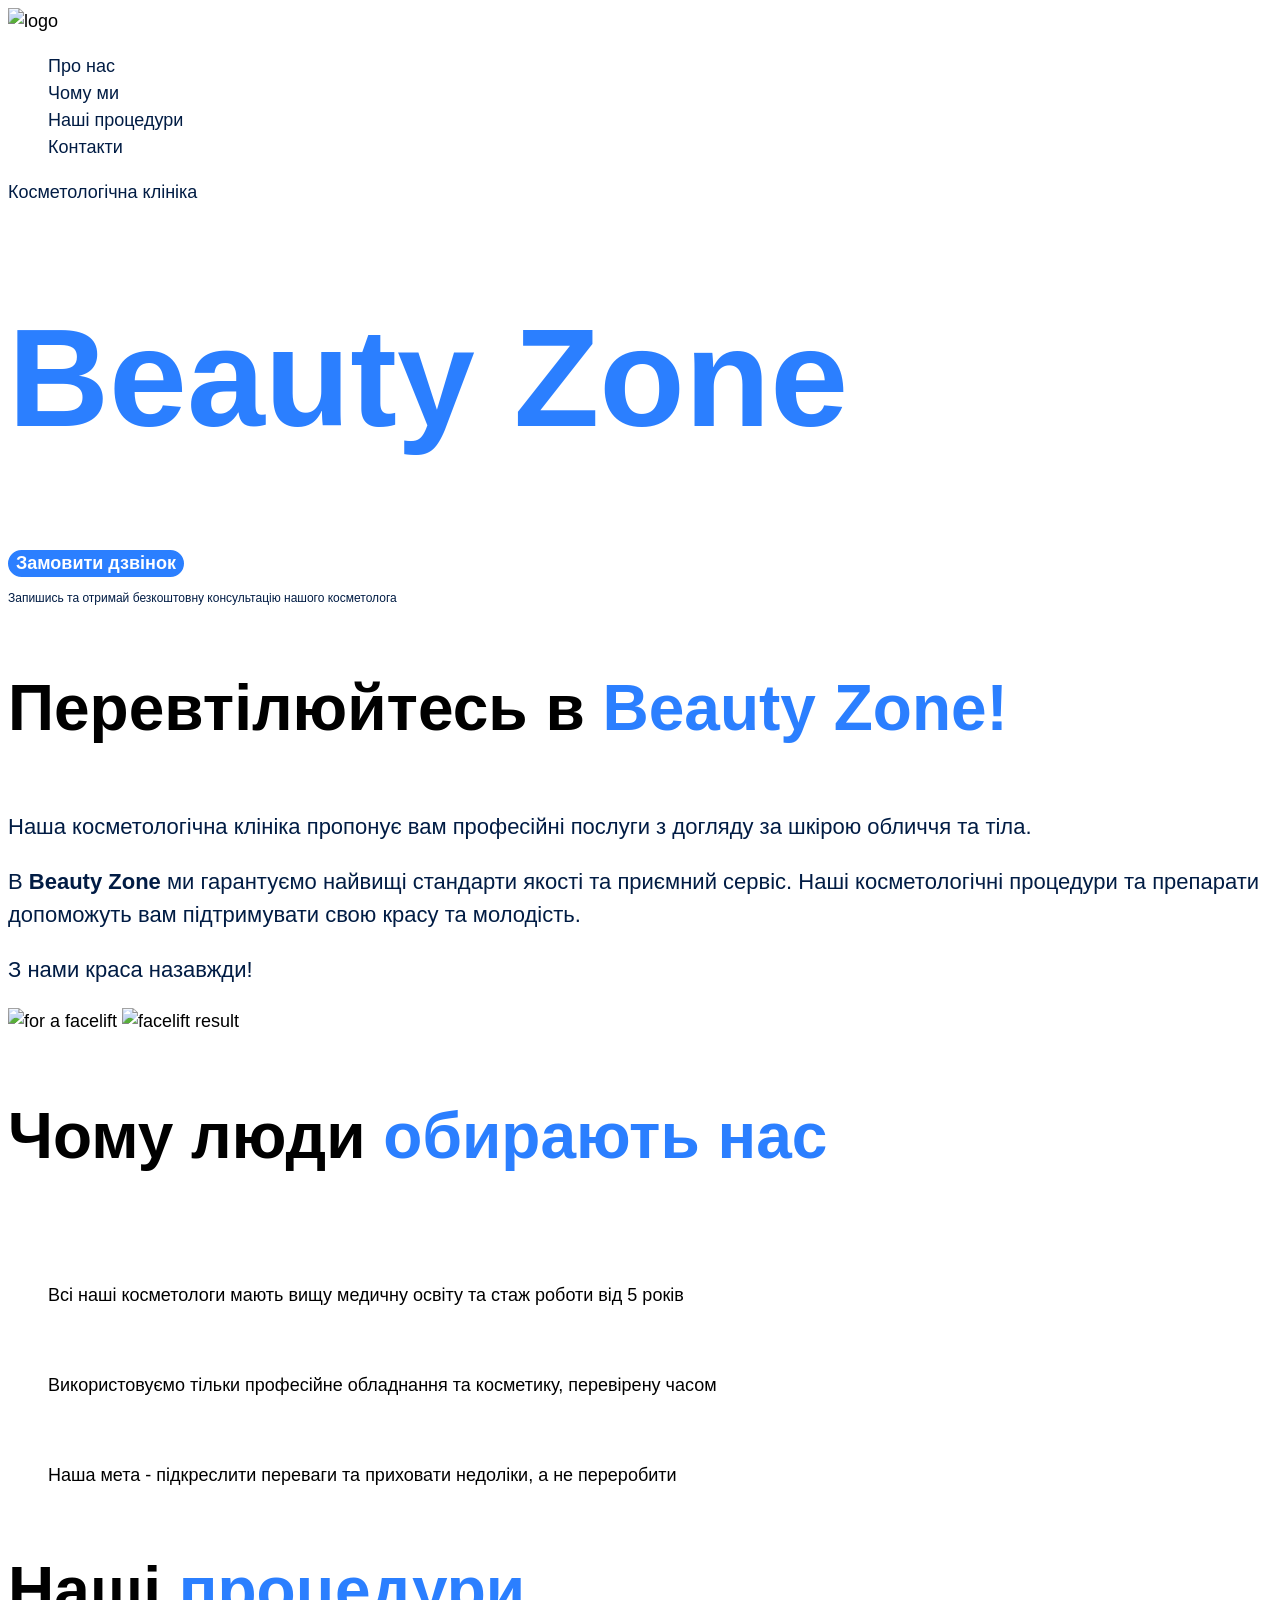
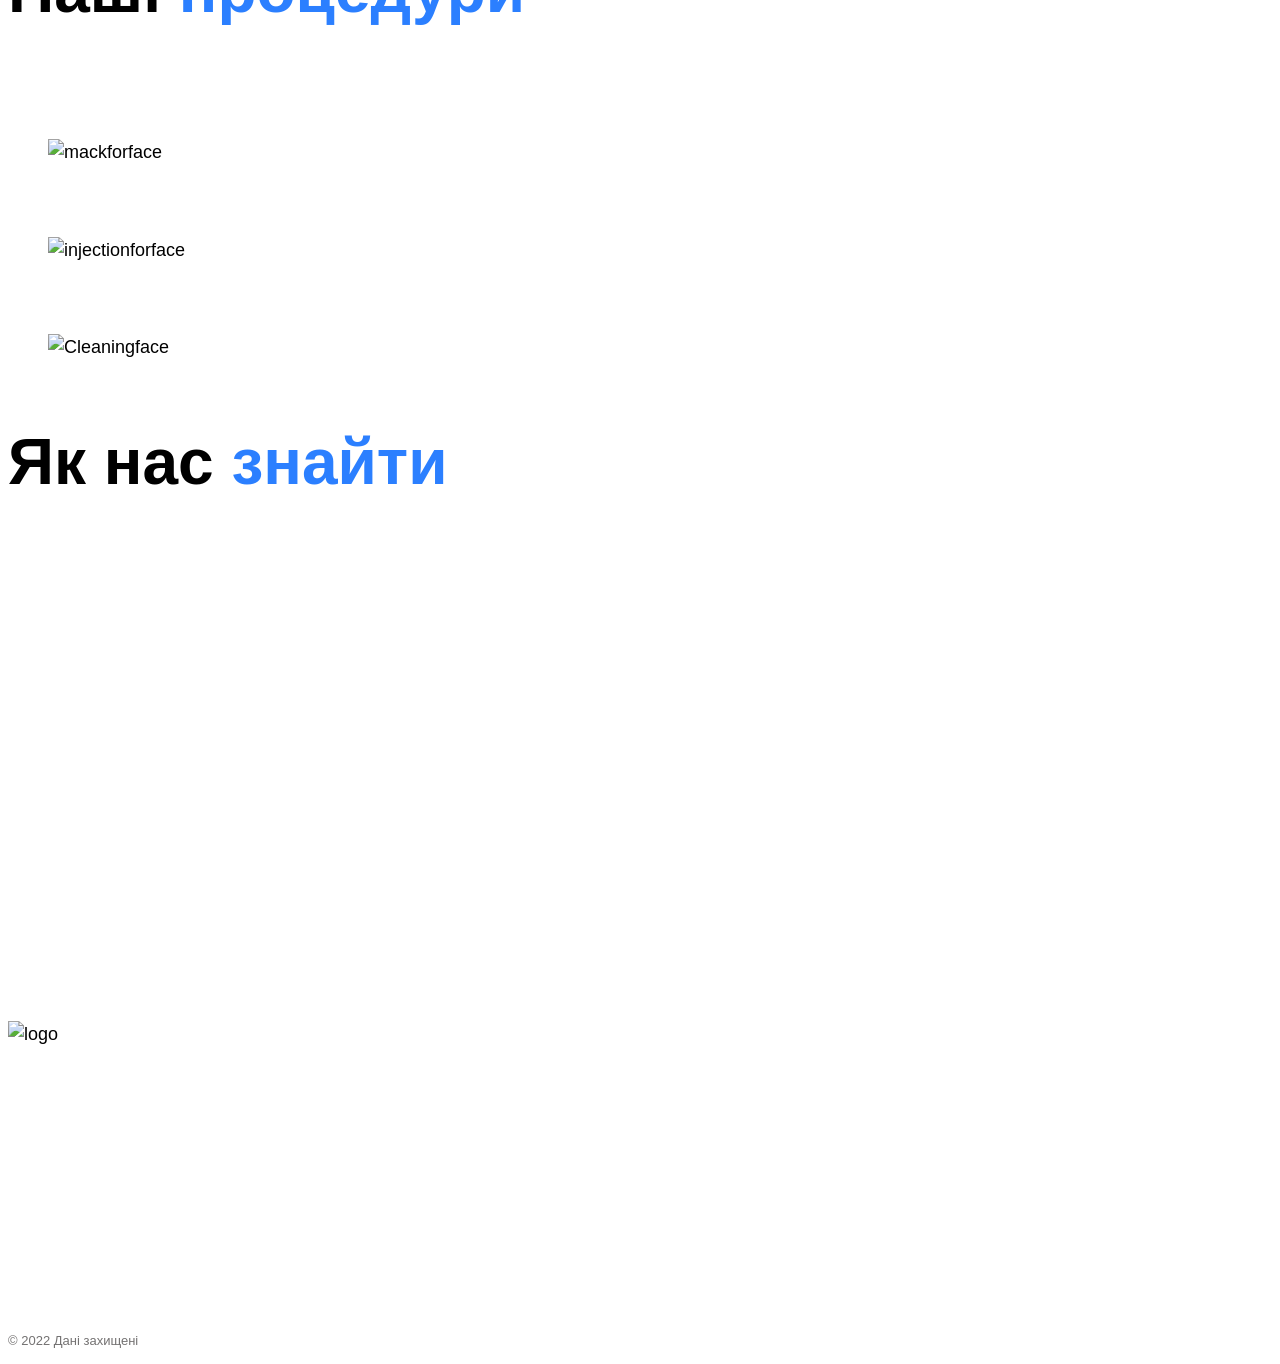
==== indexbeaty.html @ 3007750d "beauty zone homework-1" ====
<!doctype html>
<html lang="uk">
  <head>
    <meta charset="UTF-8" />
    <meta name="viewport" content="width=device-width, initial-scale=1.0" />
    <title>Beauty Zone</title>
    <link rel="stylesheet" href="./beauty.css" />
  </head>
  <body>
    <header>
      <nav>
        <img src="./imagesbeauty/logo.svg" alt="logo" />
        <!-- Логотип -->
        <ul>
          <li><a class="link" href="#information">Про нас</a></li>
          <li><a class="link" href="#whywe">Чому ми</a></li>
          <li><a class="link" href="#procedures">Наші процедури</a></li>
          <li><a class="link" href="#contact">Контакти</a></li>
          <li>
            <a
              href="./imagesbeauty/telephone-receiver_icon-icons.com_560331.png"
            ></a>
          </li>
          <!-- іконка телефона -->
          <li><a href="./imagesbeauty/uit_facebook-f.png"></a></li>
          <!-- facebook -->
          <li>
            <a href="./imagesbeauty/ph_instagram-logo-light.png"></a>
          </li>
          <!-- instagram -->
        </ul>
      </nav>
    </header>
    <main>
      <section>
        <p class="cosmetics">Косметологічна клініка</p>
        <h1 class="hero-title">Beauty Zone</h1>
        <button class="main-button" type="button">Замовити дзвінок</button>
        <p class="advice">
          Запишись та отримай безкоштовну консультацію нашого косметолога
        </p>
      </section>
      <section id="information">
        <h2 class="section-title">
          Перевтілюйтесь в <span class="accent">Beauty Zone!</span>
        </h2>
        <p>
          Наша косметологічна клініка пропонує вам професійні послуги з догляду
          за шкірою обличчя та тіла.
        </p>
        <p>
          B <span class="beautyzone">Beauty Zone</span> ми гарантуємо найвищі
          стандарти якості та приємний сервіс. Наші косметологічні процедури та
          препарати допоможуть вам підтримувати свою красу та молодість.
        </p>
        <p>З нами краса назавжди!</p>
        <img src="./imagesbeauty/women.jpg" alt="for a facelift" />
        <img src="./imagesbeauty/after.jpg" alt="facelift result" />
      </section>
      <section id="whywe">
        <h2 class="section-title">
          Чому люди <span class="accent">обирають нас</span>
        </h2>
        <ul>
          <li>
            <article>
              <img
                src="./imagesbeauty/game-icons_materials-science.jpg"
                alt=""
              />
              <h3 class="article-text">
                Всі наші косметологи мають вищу медичну освіту та стаж роботи
                від 5 років
              </h3>
            </article>
          </li>
          <li>
            <article>
              <img
                src="./imagesbeauty/medicinecosmeticsbottletreatment_1097761.jpg"
                alt=""
              />
              <h3 class="article-text">
                Використовуємо тільки професійне обладнання та косметику,
                перевірену часом
              </h3>
            </article>
          </li>
          <li>
            <article>
              <img src="./imagesbeauty/ph_crown-light.png" alt="" />
              <h3 class="article-text">
                Наша мета - підкреслити переваги та приховати недоліки, а не
                переробити
              </h3>
            </article>
          </li>
        </ul>
      </section>
      <section id="procedures">
        <h2 class="section-title">
          Наші <span class="accent">процедури</span>
        </h2>
        <ul>
          <li>
            <article>
              <h3 class="procedures-text">Маски для обличчя</h3>
              <img src="./imagesbeauty/infection1.jpg" alt="mackforface" />
            </article>
          </li>
          <li>
            <article>
              <h3 class="procedures-text">Ін'єкції для обличчя</h3>
              <img src="./imagesbeauty/injection2.jpg" alt="injectionforface" />
            </article>
          </li>
          <li>
            <article>
              <h3 class="procedures-text">Очищення обличчя</h3>
              <img src="./imagesbeauty/cleanface.jpg" alt="Cleaningface" />
            </article>
          </li>
        </ul>
      </section>
      <section id="contact">
        <h2 class="section-title">Як нас <span class="accent">знайти</span></h2>
        <iframe
          src="https://www.google.com/maps/embed?pb=!1m18!1m12!1m3!1d2540.4764350584833!2d30.51784687643743!3d50.450852171592274!2m3!1f0!2f0!3f0!3m2!1i1024!2i768!4f13.1!3m3!1m2!1s0x40d4ce50851426df%3A0x58296d35bd78df01!2z0L_RgNC-0LLRg9C70L7QuiDQotCw0YDQsNGB0LAg0KjQtdCy0YfQtdC90LrQsCwgNSwg0JrQuNGX0LIsINCj0LrRgNCw0ZfQvdCwLCAwMjAwMA!5e0!3m2!1suk!2spl!4v1777990065831!5m2!1suk!2spl"
          width="600"
          height="450"
          style="border: 0"
          allowfullscreen=""
          loading="lazy"
          referrerpolicy="no-referrer-when-downgrade"
        ></iframe>
        <!-- форма -->
      </section>
    </main>
    <footer>
      <nav>
        <img src="./imagesbeauty/logo.svg" alt="logo" />
        <ul>
          <li><a class="link2" href="#information">Про нас</a></li>
          <li><a class="link2" href="#whywe">Чому ми</a></li>
          <li><a class="link2" href="#procedures">Наші процедури</a></li>
          <li><a class="link2" href="#contact">Контакти</a></li>
        </ul>
      </nav>
      <address>
        <ul>
          <li>
            <a class="link2" href="tel:+380960000007">+ 38 (096) 000 00 07</a>
          </li>
          <li>
            <a class="link2" href="mailto:beautyzone@gmail.com"
              >beautyzone@gmail.com</a
            >
          </li>
          <li>
            <a
              class="link2"
              href="https://maps.app.goo.gl/q9Lt5oBZmS26TMnf6"
              target="_blank"
              >Україна, м. Київ, вул. Тараса Шевченка 5</a
            >
          </li>
          <li>
            <a href="#"></a>
          </li>
          <!-- іконка телефона -->
          <li><a href="./imagesbeauty/uit_facebook-f.png"></a></li>
          <!-- facebook -->
          <li><a href="./imagesbeauty/ph_instagram-logo-light.png"></a></li>
          <!-- instagram -->
        </ul>
        <a class="address-link" href="" target="_blank"
          >Політика конфідеційності</a
        >
        <p class="adress-copyright">&copy; 2022 Дані захищені</p>
      </address>
    </footer>
  </body>
</html>
---- beauty.css ----
/* roboto-regular - latin */
@font-face {
    font-display: swap;
    /* Check https://developer.mozilla.org/en-US/docs/Web/CSS/@font-face/font-display for other options. */
    font-family: 'Roboto';
    font-style: normal;
    font-weight: 400;
    src: url('../fonts/roboto-v51-latin-regular.woff2') format('woff2');
    /* Chrome 36+, Opera 23+, Firefox 39+, Safari 12+, iOS 10+ */
}

/* roboto-600 - latin */
@font-face {
    font-display: swap;
    /* Check https://developer.mozilla.org/en-US/docs/Web/CSS/@font-face/font-display for other options. */
    font-family: 'Roboto';
    font-style: normal;
    font-weight: 600;
    src: url('../fonts/roboto-v51-latin-600.woff2') format('woff2');
    /* Chrome 36+, Opera 23+, Firefox 39+, Safari 12+, iOS 10+ */
}
/* play-regular - latin */
@font-face {
    font-display: swap;
    /* Check https://developer.mozilla.org/en-US/docs/Web/CSS/@font-face/font-display for other options. */
    font-family: 'Play';
    font-style: normal;
    font-weight: 400;
    src: url('../fonts/play-v21-latin-regular.woff2') format('woff2');
    /* Chrome 36+, Opera 23+, Firefox 39+, Safari 12+, iOS 10+ */
}

/* play-700 - latin */
@font-face {
    font-display: swap;
    /* Check https://developer.mozilla.org/en-US/docs/Web/CSS/@font-face/font-display for other options. */
    font-family: 'Play';
    font-style: normal;
    font-weight: 700;
    src: url('../fonts/play-v21-latin-700.woff2') format('woff2');
    /* Chrome 36+, Opera 23+, Firefox 39+, Safari 12+, iOS 10+ */
}
/* basic color  */
:root{
    --color--brand:#2B7FFF;
    --color--brand--dark: #011C44;
    --color--white: #FFFFFF;

}
body{
    font-family: 'Roboto', sans-serif;
    font-weight: 400;
    font-size: 18px;
    line-height: 1.5;
}
ul{
    list-style-type: none;
}
/* main section */

.hero-title{
    color: var(--color--brand);
    font-family: 'Play', sans-serif;
     font-weight: 700;
    font-size: 140px;
    line-height: 0.8;
    text-align: left;
}
h1, h2{
    font-family: 'Play';
}
.main-button{
    color:var(--color--white);
    background-color: var(--color--brand);
    font-weight: 600;
border-radius: 32px;
   font-size: 18px;
   border: 2px solid var(--color--brand);
   cursor: pointer;
}
.main-button:hover{
    color: var(--color--brand--dark);
    background-color: transparent;
}
.advice{
    font-size: 12px;
}
.cosmetics{
    font-size: 18px;
}
/* section information */
.beautyzone {
    font-weight: 600;
}
p{
    font-size: 22px;
    color: var(--color--brand--dark);
}
/* all section */
.section-title .accent {
    color: var(--color--brand);
}
/* section title */
.section-title{
    font-family: 'Play', sans-serif;
    font-weight: 700;
    font-size: 64px;
}
/* whywe section */
.article-text{
    font-size: 18px;
    font-weight: 400;
}
/* procedures section */
.procedures-text{
    color: var(--color--white);
    font-size: 22px;
    line-height: 1.2;
}

/* nav */
.link{
    color: var(--color--brand--dark);
    text-decoration: none;
}
.link:hover{
   color: var(--color--brand);
   text-decoration: none;
}
.link2{
    color:var(--color--white);
    font-size: 16px;
    text-decoration: none;
}
.address-link{
    color: #FFFFFF;
    font-size: 16px;
    font-style: normal;
    text-decoration: none;
}
.adress-copyright{
    font-size: 13px;
    color: #747272;
    font-style: normal;
}
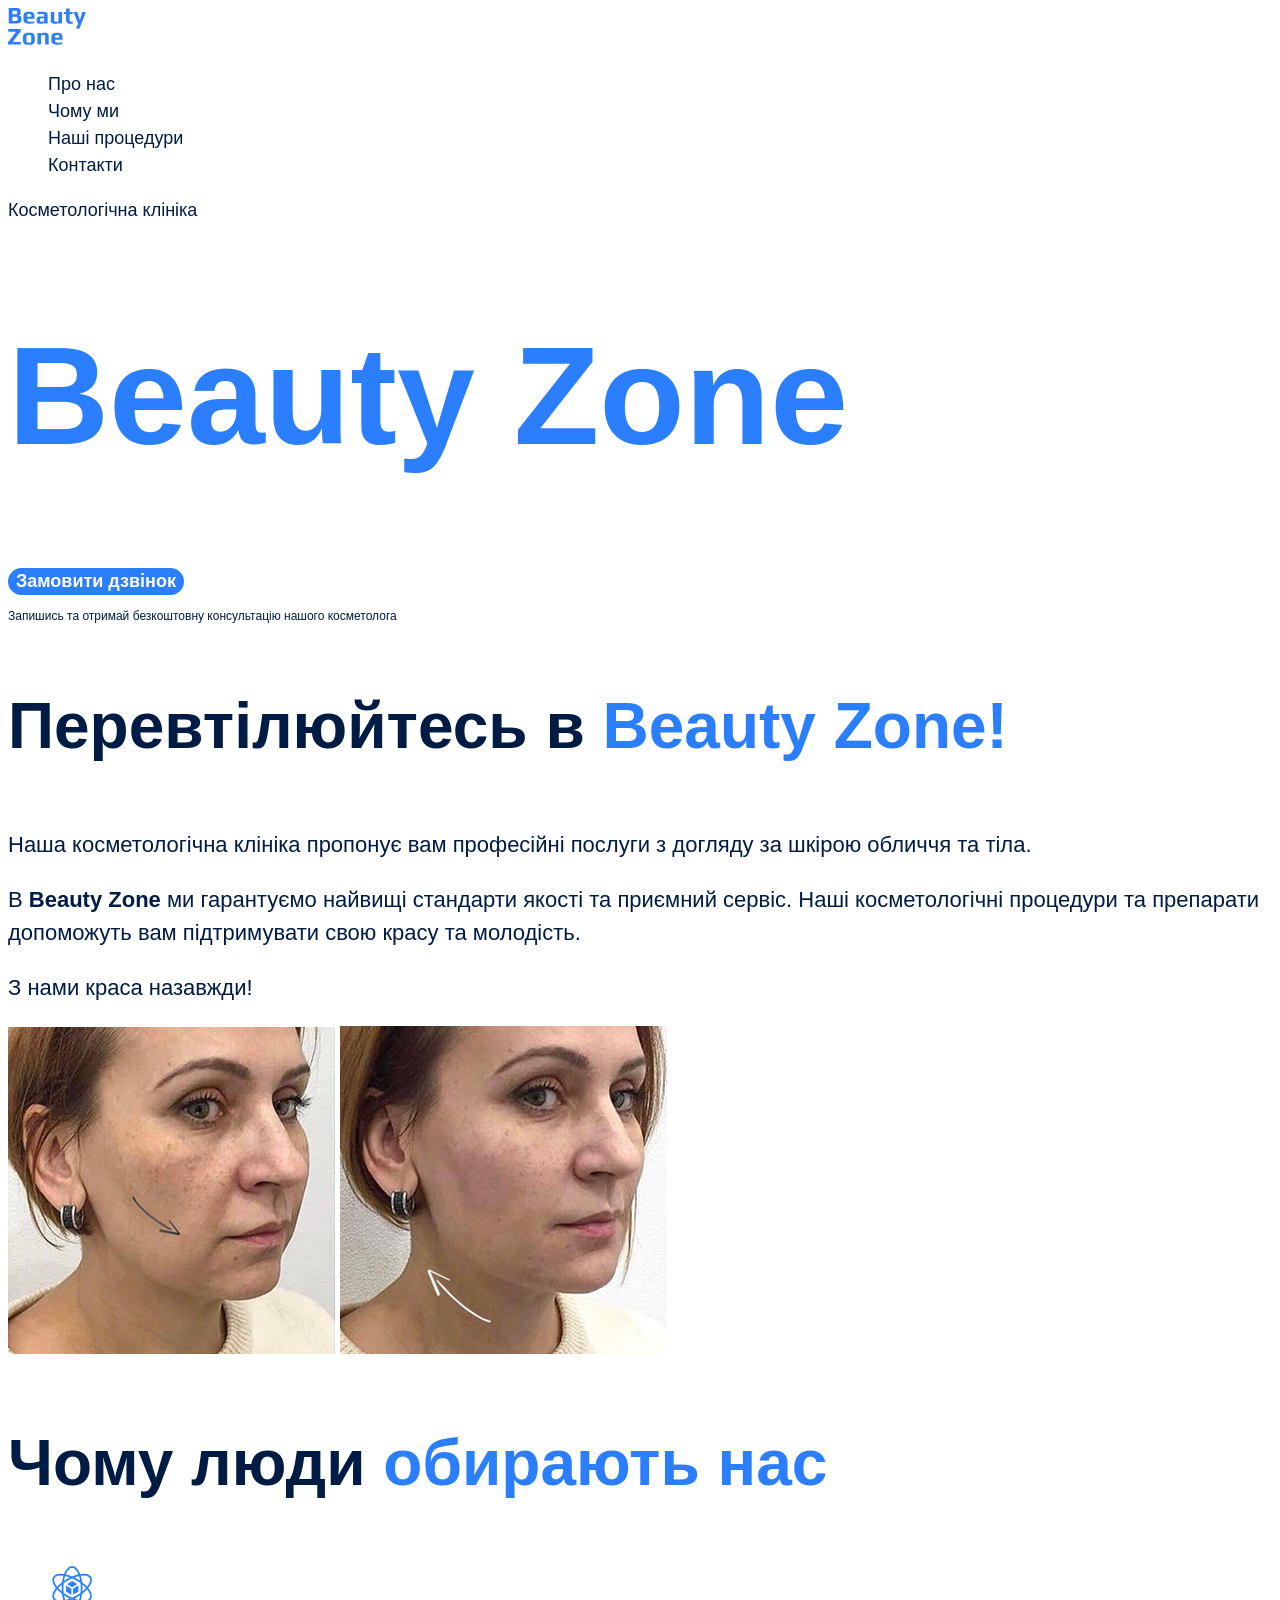
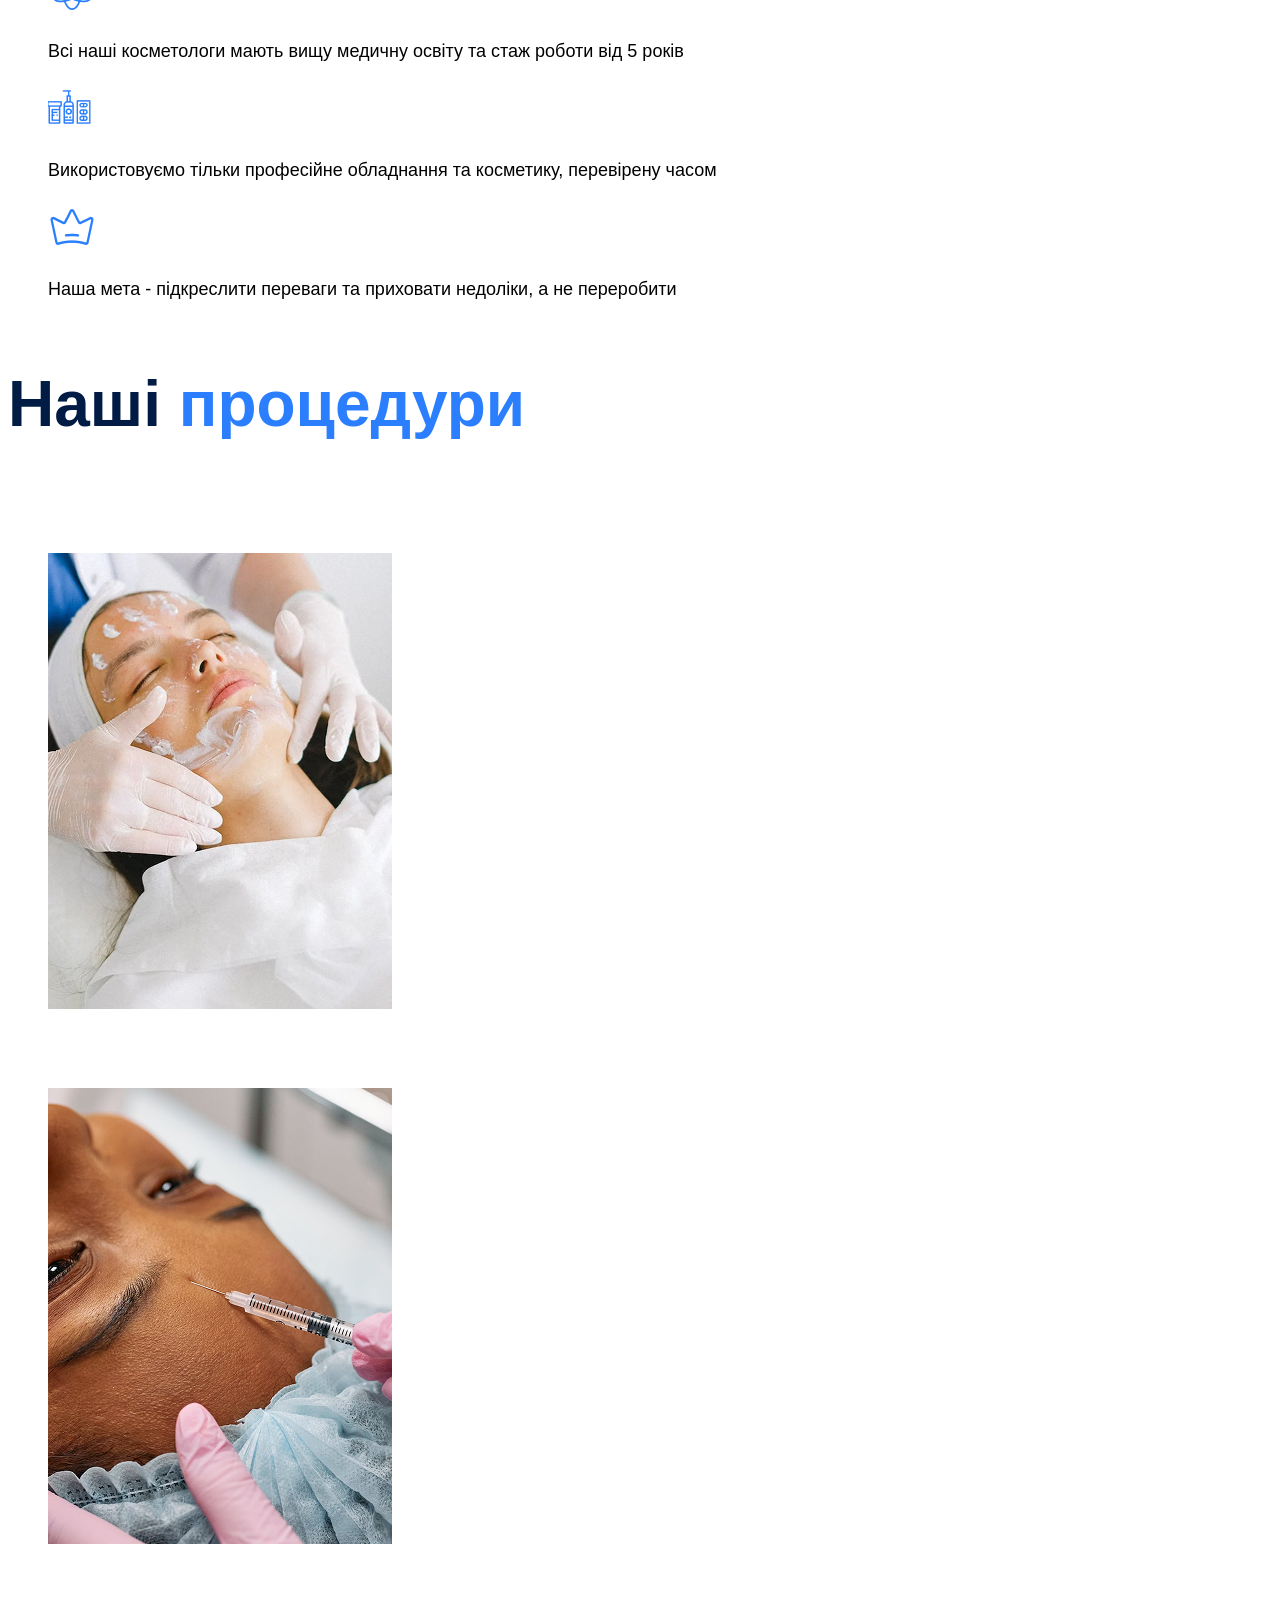
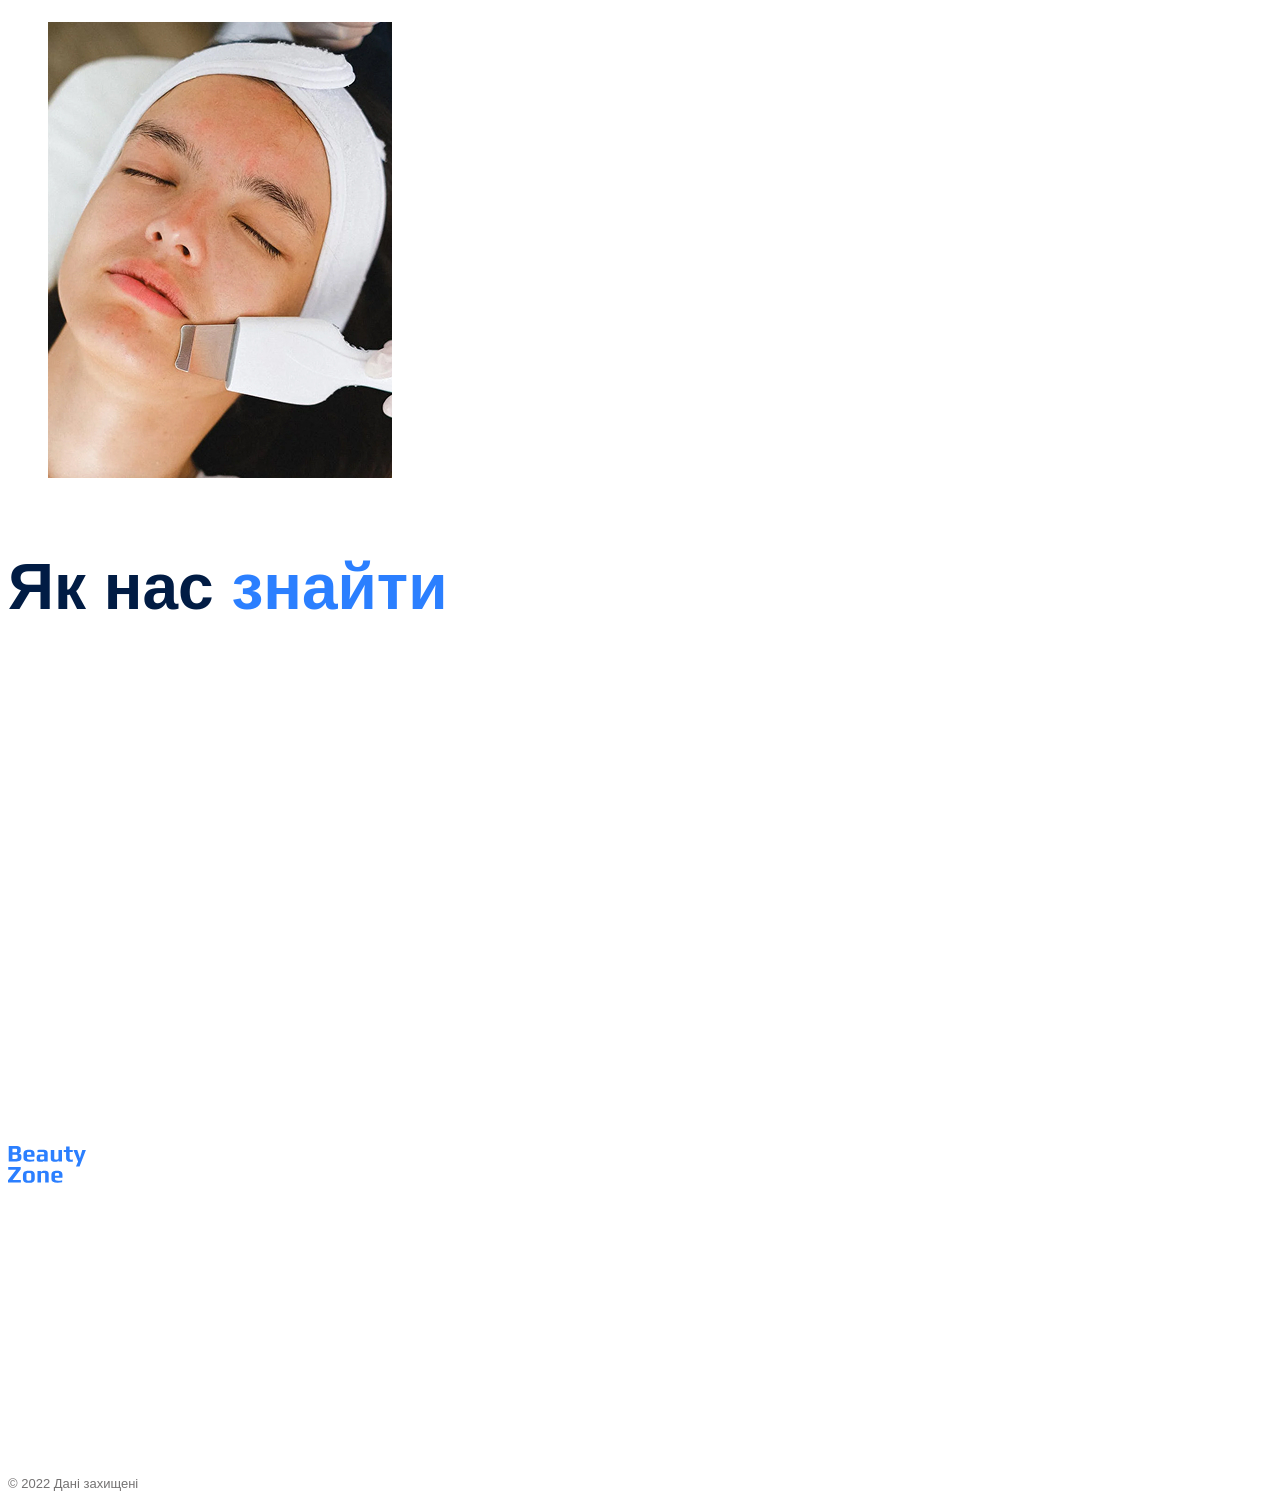
==== commit 90fe2a5b: "beauty zone" ====
--- a/indexbeaty.html
+++ b/indexbeaty.html
@@ -1,183 +1,183 @@
-<!doctype html>
-<html lang="uk">
-  <head>
-    <meta charset="UTF-8" />
-    <meta name="viewport" content="width=device-width, initial-scale=1.0" />
-    <title>Beauty Zone</title>
-    <link rel="stylesheet" href="./beauty.css" />
-  </head>
-  <body>
-    <header>
-      <nav>
-        <img src="./imagesbeauty/logo.svg" alt="logo" />
-        <!-- Логотип -->
-        <ul>
-          <li><a class="link" href="#information">Про нас</a></li>
-          <li><a class="link" href="#whywe">Чому ми</a></li>
-          <li><a class="link" href="#procedures">Наші процедури</a></li>
-          <li><a class="link" href="#contact">Контакти</a></li>
-          <li>
-            <a
-              href="./imagesbeauty/telephone-receiver_icon-icons.com_560331.png"
-            ></a>
-          </li>
-          <!-- іконка телефона -->
-          <li><a href="./imagesbeauty/uit_facebook-f.png"></a></li>
-          <!-- facebook -->
-          <li>
-            <a href="./imagesbeauty/ph_instagram-logo-light.png"></a>
-          </li>
-          <!-- instagram -->
-        </ul>
-      </nav>
-    </header>
-    <main>
-      <section>
-        <p class="cosmetics">Косметологічна клініка</p>
-        <h1 class="hero-title">Beauty Zone</h1>
-        <button class="main-button" type="button">Замовити дзвінок</button>
-        <p class="advice">
-          Запишись та отримай безкоштовну консультацію нашого косметолога
-        </p>
-      </section>
-      <section id="information">
-        <h2 class="section-title">
-          Перевтілюйтесь в <span class="accent">Beauty Zone!</span>
-        </h2>
-        <p>
-          Наша косметологічна клініка пропонує вам професійні послуги з догляду
-          за шкірою обличчя та тіла.
-        </p>
-        <p>
-          B <span class="beautyzone">Beauty Zone</span> ми гарантуємо найвищі
-          стандарти якості та приємний сервіс. Наші косметологічні процедури та
-          препарати допоможуть вам підтримувати свою красу та молодість.
-        </p>
-        <p>З нами краса назавжди!</p>
-        <img src="./imagesbeauty/women.jpg" alt="for a facelift" />
-        <img src="./imagesbeauty/after.jpg" alt="facelift result" />
-      </section>
-      <section id="whywe">
-        <h2 class="section-title">
-          Чому люди <span class="accent">обирають нас</span>
-        </h2>
-        <ul>
-          <li>
-            <article>
-              <img
-                src="./imagesbeauty/game-icons_materials-science.jpg"
-                alt=""
-              />
-              <h3 class="article-text">
-                Всі наші косметологи мають вищу медичну освіту та стаж роботи
-                від 5 років
-              </h3>
-            </article>
-          </li>
-          <li>
-            <article>
-              <img
-                src="./imagesbeauty/medicinecosmeticsbottletreatment_1097761.jpg"
-                alt=""
-              />
-              <h3 class="article-text">
-                Використовуємо тільки професійне обладнання та косметику,
-                перевірену часом
-              </h3>
-            </article>
-          </li>
-          <li>
-            <article>
-              <img src="./imagesbeauty/ph_crown-light.png" alt="" />
-              <h3 class="article-text">
-                Наша мета - підкреслити переваги та приховати недоліки, а не
-                переробити
-              </h3>
-            </article>
-          </li>
-        </ul>
-      </section>
-      <section id="procedures">
-        <h2 class="section-title">
-          Наші <span class="accent">процедури</span>
-        </h2>
-        <ul>
-          <li>
-            <article>
-              <h3 class="procedures-text">Маски для обличчя</h3>
-              <img src="./imagesbeauty/infection1.jpg" alt="mackforface" />
-            </article>
-          </li>
-          <li>
-            <article>
-              <h3 class="procedures-text">Ін'єкції для обличчя</h3>
-              <img src="./imagesbeauty/injection2.jpg" alt="injectionforface" />
-            </article>
-          </li>
-          <li>
-            <article>
-              <h3 class="procedures-text">Очищення обличчя</h3>
-              <img src="./imagesbeauty/cleanface.jpg" alt="Cleaningface" />
-            </article>
-          </li>
-        </ul>
-      </section>
-      <section id="contact">
-        <h2 class="section-title">Як нас <span class="accent">знайти</span></h2>
-        <iframe
-          src="https://www.google.com/maps/embed?pb=!1m18!1m12!1m3!1d2540.4764350584833!2d30.51784687643743!3d50.450852171592274!2m3!1f0!2f0!3f0!3m2!1i1024!2i768!4f13.1!3m3!1m2!1s0x40d4ce50851426df%3A0x58296d35bd78df01!2z0L_RgNC-0LLRg9C70L7QuiDQotCw0YDQsNGB0LAg0KjQtdCy0YfQtdC90LrQsCwgNSwg0JrQuNGX0LIsINCj0LrRgNCw0ZfQvdCwLCAwMjAwMA!5e0!3m2!1suk!2spl!4v1777990065831!5m2!1suk!2spl"
-          width="600"
-          height="450"
-          style="border: 0"
-          allowfullscreen=""
-          loading="lazy"
-          referrerpolicy="no-referrer-when-downgrade"
-        ></iframe>
-        <!-- форма -->
-      </section>
-    </main>
-    <footer>
-      <nav>
-        <img src="./imagesbeauty/logo.svg" alt="logo" />
-        <ul>
-          <li><a class="link2" href="#information">Про нас</a></li>
-          <li><a class="link2" href="#whywe">Чому ми</a></li>
-          <li><a class="link2" href="#procedures">Наші процедури</a></li>
-          <li><a class="link2" href="#contact">Контакти</a></li>
-        </ul>
-      </nav>
-      <address>
-        <ul>
-          <li>
-            <a class="link2" href="tel:+380960000007">+ 38 (096) 000 00 07</a>
-          </li>
-          <li>
-            <a class="link2" href="mailto:beautyzone@gmail.com"
-              >beautyzone@gmail.com</a
-            >
-          </li>
-          <li>
-            <a
-              class="link2"
-              href="https://maps.app.goo.gl/q9Lt5oBZmS26TMnf6"
-              target="_blank"
-              >Україна, м. Київ, вул. Тараса Шевченка 5</a
-            >
-          </li>
-          <li>
-            <a href="#"></a>
-          </li>
-          <!-- іконка телефона -->
-          <li><a href="./imagesbeauty/uit_facebook-f.png"></a></li>
-          <!-- facebook -->
-          <li><a href="./imagesbeauty/ph_instagram-logo-light.png"></a></li>
-          <!-- instagram -->
-        </ul>
-        <a class="address-link" href="" target="_blank"
-          >Політика конфідеційності</a
-        >
-        <p class="adress-copyright">&copy; 2022 Дані захищені</p>
-      </address>
-    </footer>
-  </body>
-</html>
+<!doctype html>
+<html lang="uk">
+  <head>
+    <meta charset="UTF-8" />
+    <meta name="viewport" content="width=device-width, initial-scale=1.0" />
+    <title>Beauty Zone</title>
+    <link rel="stylesheet" href="./beauty.css" />
+  </head>
+  <body>
+    <header>
+      <nav>
+        <img src="./imagesbeauty/logo.svg" alt="logo" />
+        <!-- Логотип -->
+        <ul>
+          <li><a class="link" href="#information">Про нас</a></li>
+          <li><a class="link" href="#whywe">Чому ми</a></li>
+          <li><a class="link" href="#procedures">Наші процедури</a></li>
+          <li><a class="link" href="#contact">Контакти</a></li>
+          <li>
+            <a
+              href="./imagesbeauty/telephone-receiver_icon-icons.com_560331.png"
+            ></a>
+          </li>
+          <!-- іконка телефона -->
+          <li><a href="./imagesbeauty/uit_facebook-f.png"></a></li>
+          <!-- facebook -->
+          <li>
+            <a href="./imagesbeauty/ph_instagram-logo-light.png"></a>
+          </li>
+          <!-- instagram -->
+        </ul>
+      </nav>
+    </header>
+    <main>
+      <section>
+        <p class="cosmetics">Косметологічна клініка</p>
+        <h1 class="hero-title">Beauty Zone</h1>
+        <button class="main-button" type="button">Замовити дзвінок</button>
+        <p class="advice">
+          Запишись та отримай безкоштовну консультацію нашого косметолога
+        </p>
+      </section>
+      <section id="information">
+        <h2 class="section-title">
+          Перевтілюйтесь в <span class="accent">Beauty Zone!</span>
+        </h2>
+        <p>
+          Наша косметологічна клініка пропонує вам професійні послуги з догляду
+          за шкірою обличчя та тіла.
+        </p>
+        <p>
+          B <span class="beautyzone">Beauty Zone</span> ми гарантуємо найвищі
+          стандарти якості та приємний сервіс. Наші косметологічні процедури та
+          препарати допоможуть вам підтримувати свою красу та молодість.
+        </p>
+        <p>З нами краса назавжди!</p>
+        <img src="./imagesbeauty/women.jpg" alt="for a facelift" />
+        <img src="./imagesbeauty/after.jpg" alt="facelift result" />
+      </section>
+      <section id="whywe">
+        <h2 class="section-title">
+          Чому люди <span class="accent">обирають нас</span>
+        </h2>
+        <ul>
+          <li>
+            <article>
+              <img
+                src="./imagesbeauty/game-icons_materials-science.jpg"
+                alt=""
+              />
+              <h3 class="article-text">
+                Всі наші косметологи мають вищу медичну освіту та стаж роботи
+                від 5 років
+              </h3>
+            </article>
+          </li>
+          <li>
+            <article>
+              <img
+                src="./imagesbeauty/medicinecosmeticsbottletreatment_1097761.jpg"
+                alt=""
+              />
+              <h3 class="article-text">
+                Використовуємо тільки професійне обладнання та косметику,
+                перевірену часом
+              </h3>
+            </article>
+          </li>
+          <li>
+            <article>
+              <img src="./imagesbeauty/ph_crown-light.png" alt="" />
+              <h3 class="article-text">
+                Наша мета - підкреслити переваги та приховати недоліки, а не
+                переробити
+              </h3>
+            </article>
+          </li>
+        </ul>
+      </section>
+      <section id="procedures">
+        <h2 class="section-title">
+          Наші <span class="accent">процедури</span>
+        </h2>
+        <ul>
+          <li>
+            <article>
+              <h3 class="procedures-text">Маски для обличчя</h3>
+              <img src="./imagesbeauty/infection1.jpg" alt="mackforface" />
+            </article>
+          </li>
+          <li>
+            <article>
+              <h3 class="procedures-text">Ін'єкції для обличчя</h3>
+              <img src="./imagesbeauty/injection2.jpg" alt="injectionforface" />
+            </article>
+          </li>
+          <li>
+            <article>
+              <h3 class="procedures-text">Очищення обличчя</h3>
+              <img src="./imagesbeauty/cleanface.jpg" alt="Cleaningface" />
+            </article>
+          </li>
+        </ul>
+      </section>
+      <section id="contact">
+        <h2 class="section-title">Як нас <span class="accent">знайти</span></h2>
+        <iframe
+          src="https://www.google.com/maps/embed?pb=!1m18!1m12!1m3!1d2540.4764350584833!2d30.51784687643743!3d50.450852171592274!2m3!1f0!2f0!3f0!3m2!1i1024!2i768!4f13.1!3m3!1m2!1s0x40d4ce50851426df%3A0x58296d35bd78df01!2z0L_RgNC-0LLRg9C70L7QuiDQotCw0YDQsNGB0LAg0KjQtdCy0YfQtdC90LrQsCwgNSwg0JrQuNGX0LIsINCj0LrRgNCw0ZfQvdCwLCAwMjAwMA!5e0!3m2!1suk!2spl!4v1777990065831!5m2!1suk!2spl"
+          width="600"
+          height="450"
+          style="border: 0"
+          allowfullscreen=""
+          loading="lazy"
+          referrerpolicy="no-referrer-when-downgrade"
+        ></iframe>
+        <!-- форма -->
+      </section>
+    </main>
+    <footer>
+      <nav>
+        <img src="./imagesbeauty/logo.svg" alt="logo" />
+        <ul>
+          <li><a class="link2" href="#information">Про нас</a></li>
+          <li><a class="link2" href="#whywe">Чому ми</a></li>
+          <li><a class="link2" href="#procedures">Наші процедури</a></li>
+          <li><a class="link2" href="#contact">Контакти</a></li>
+        </ul>
+      </nav>
+      <address>
+        <ul>
+          <li>
+            <a class="link2" href="tel:+380960000007">+ 38 (096) 000 00 07</a>
+          </li>
+          <li>
+            <a class="link2" href="mailto:beautyzone@gmail.com"
+              >beautyzone@gmail.com</a
+            >
+          </li>
+          <li>
+            <a
+              class="link2"
+              href="https://maps.app.goo.gl/q9Lt5oBZmS26TMnf6"
+              target="_blank"
+              >Україна, м. Київ, вул. Тараса Шевченка 5</a
+            >
+          </li>
+          <li>
+            <a href="#"></a>
+          </li>
+          <!-- іконка телефона -->
+          <li><a href="./imagesbeauty/uit_facebook-f.png"></a></li>
+          <!-- facebook -->
+          <li><a href="./imagesbeauty/ph_instagram-logo-light.png"></a></li>
+          <!-- instagram -->
+        </ul>
+        <a class="address-link" href="" target="_blank"
+          >Політика конфідеційності</a
+        >
+        <p class="adress-copyright">&copy; 2022 Дані захищені</p>
+      </address>
+    </footer>
+  </body>
+</html>
--- a/beauty.css
+++ b/beauty.css
@@ -1,145 +1,146 @@
-/* roboto-regular - latin */
-@font-face {
-    font-display: swap;
-    /* Check https://developer.mozilla.org/en-US/docs/Web/CSS/@font-face/font-display for other options. */
-    font-family: 'Roboto';
-    font-style: normal;
-    font-weight: 400;
-    src: url('../fonts/roboto-v51-latin-regular.woff2') format('woff2');
-    /* Chrome 36+, Opera 23+, Firefox 39+, Safari 12+, iOS 10+ */
-}
-
-/* roboto-600 - latin */
-@font-face {
-    font-display: swap;
-    /* Check https://developer.mozilla.org/en-US/docs/Web/CSS/@font-face/font-display for other options. */
-    font-family: 'Roboto';
-    font-style: normal;
-    font-weight: 600;
-    src: url('../fonts/roboto-v51-latin-600.woff2') format('woff2');
-    /* Chrome 36+, Opera 23+, Firefox 39+, Safari 12+, iOS 10+ */
-}
-/* play-regular - latin */
-@font-face {
-    font-display: swap;
-    /* Check https://developer.mozilla.org/en-US/docs/Web/CSS/@font-face/font-display for other options. */
-    font-family: 'Play';
-    font-style: normal;
-    font-weight: 400;
-    src: url('../fonts/play-v21-latin-regular.woff2') format('woff2');
-    /* Chrome 36+, Opera 23+, Firefox 39+, Safari 12+, iOS 10+ */
-}
-
-/* play-700 - latin */
-@font-face {
-    font-display: swap;
-    /* Check https://developer.mozilla.org/en-US/docs/Web/CSS/@font-face/font-display for other options. */
-    font-family: 'Play';
-    font-style: normal;
-    font-weight: 700;
-    src: url('../fonts/play-v21-latin-700.woff2') format('woff2');
-    /* Chrome 36+, Opera 23+, Firefox 39+, Safari 12+, iOS 10+ */
-}
-/* basic color  */
-:root{
-    --color--brand:#2B7FFF;
-    --color--brand--dark: #011C44;
-    --color--white: #FFFFFF;
-
-}
-body{
-    font-family: 'Roboto', sans-serif;
-    font-weight: 400;
-    font-size: 18px;
-    line-height: 1.5;
-}
-ul{
-    list-style-type: none;
-}
-/* main section */
-
-.hero-title{
-    color: var(--color--brand);
-    font-family: 'Play', sans-serif;
-     font-weight: 700;
-    font-size: 140px;
-    line-height: 0.8;
-    text-align: left;
-}
-h1, h2{
-    font-family: 'Play';
-}
-.main-button{
-    color:var(--color--white);
-    background-color: var(--color--brand);
-    font-weight: 600;
-border-radius: 32px;
-   font-size: 18px;
-   border: 2px solid var(--color--brand);
-   cursor: pointer;
-}
-.main-button:hover{
-    color: var(--color--brand--dark);
-    background-color: transparent;
-}
-.advice{
-    font-size: 12px;
-}
-.cosmetics{
-    font-size: 18px;
-}
-/* section information */
-.beautyzone {
-    font-weight: 600;
-}
-p{
-    font-size: 22px;
-    color: var(--color--brand--dark);
-}
-/* all section */
-.section-title .accent {
-    color: var(--color--brand);
-}
-/* section title */
-.section-title{
-    font-family: 'Play', sans-serif;
-    font-weight: 700;
-    font-size: 64px;
-}
-/* whywe section */
-.article-text{
-    font-size: 18px;
-    font-weight: 400;
-}
-/* procedures section */
-.procedures-text{
-    color: var(--color--white);
-    font-size: 22px;
-    line-height: 1.2;
-}
-
-/* nav */
-.link{
-    color: var(--color--brand--dark);
-    text-decoration: none;
-}
-.link:hover{
-   color: var(--color--brand);
-   text-decoration: none;
-}
-.link2{
-    color:var(--color--white);
-    font-size: 16px;
-    text-decoration: none;
-}
-.address-link{
-    color: #FFFFFF;
-    font-size: 16px;
-    font-style: normal;
-    text-decoration: none;
-}
-.adress-copyright{
-    font-size: 13px;
-    color: #747272;
-    font-style: normal;
-}
+/* roboto-regular - latin */
+@font-face {
+    font-display: swap;
+    /* Check https://developer.mozilla.org/en-US/docs/Web/CSS/@font-face/font-display for other options. */
+    font-family: 'Roboto';
+    font-style: normal;
+    font-weight: 400;
+    src: url('../fonts/roboto-v51-latin-regular.woff2') format('woff2');
+    /* Chrome 36+, Opera 23+, Firefox 39+, Safari 12+, iOS 10+ */
+}
+
+/* roboto-600 - latin */
+@font-face {
+    font-display: swap;
+    /* Check https://developer.mozilla.org/en-US/docs/Web/CSS/@font-face/font-display for other options. */
+    font-family: 'Roboto';
+    font-style: normal;
+    font-weight: 600;
+    src: url('../fonts/roboto-v51-latin-600.woff2') format('woff2');
+    /* Chrome 36+, Opera 23+, Firefox 39+, Safari 12+, iOS 10+ */
+}
+/* play-regular - latin */
+@font-face {
+    font-display: swap;
+    /* Check https://developer.mozilla.org/en-US/docs/Web/CSS/@font-face/font-display for other options. */
+    font-family: 'Play';
+    font-style: normal;
+    font-weight: 400;
+    src: url('../fonts/play-v21-latin-regular.woff2') format('woff2');
+    /* Chrome 36+, Opera 23+, Firefox 39+, Safari 12+, iOS 10+ */
+}
+
+/* play-700 - latin */
+@font-face {
+    font-display: swap;
+    /* Check https://developer.mozilla.org/en-US/docs/Web/CSS/@font-face/font-display for other options. */
+    font-family: 'Play';
+    font-style: normal;
+    font-weight: 700;
+    src: url('../fonts/play-v21-latin-700.woff2') format('woff2');
+    /* Chrome 36+, Opera 23+, Firefox 39+, Safari 12+, iOS 10+ */
+}
+/* basic color  */
+:root{
+    --color--brand:#2B7FFF;
+    --color--brand--dark: #011C44;
+    --color--white: #FFFFFF;
+
+}
+body{
+    font-family: 'Roboto', sans-serif;
+    font-weight: 400;
+    font-size: 18px;
+    line-height: 1.5;
+}
+ul{
+    list-style-type: none;
+}
+/* main section */
+
+.hero-title{
+    color: var(--color--brand);
+    font-family: 'Play', sans-serif;
+     font-weight: 700;
+    font-size: 140px;
+    line-height: 0.8;
+    text-align: left;
+}
+h1, h2{
+    font-family: 'Play';
+}
+.main-button{
+    color:var(--color--white);
+    background-color: var(--color--brand);
+    font-weight: 600;
+border-radius: 32px;
+   font-size: 18px;
+   border: 2px solid var(--color--brand);
+   cursor: pointer;
+}
+.main-button:hover{
+    color: var(--color--brand--dark);
+    background-color: transparent;
+}
+.advice{
+    font-size: 12px;
+}
+.cosmetics{
+    font-size: 18px;
+}
+/* section information */
+.beautyzone {
+    font-weight: 600;
+}
+p{
+    font-size: 22px;
+    color: var(--color--brand--dark);
+}
+/* all section */
+.section-title .accent {
+    color: var(--color--brand);
+}
+/* section title */
+.section-title{
+    font-family: 'Play', sans-serif;
+    color: var(--color--brand--dark);
+    font-weight: 700;
+    font-size: 64px;
+}
+/* whywe section */
+.article-text{
+    font-size: 18px;
+    font-weight: 400;
+}
+/* procedures section */
+.procedures-text{
+    color: var(--color--white);
+    font-size: 22px;
+    line-height: 1.2;
+}
+
+/* nav */
+.link{
+    color: var(--color--brand--dark);
+    text-decoration: none;
+}
+.link:hover{
+   color: var(--color--brand);
+   text-decoration: none;
+}
+.link2{
+    color:var(--color--white);
+    font-size: 16px;
+    text-decoration: none;
+}
+.address-link{
+    color: #FFFFFF;
+    font-size: 16px;
+    font-style: normal;
+    text-decoration: none;
+}
+.adress-copyright{
+    font-size: 13px;
+    color: #747272;
+    font-style: normal;
+}
